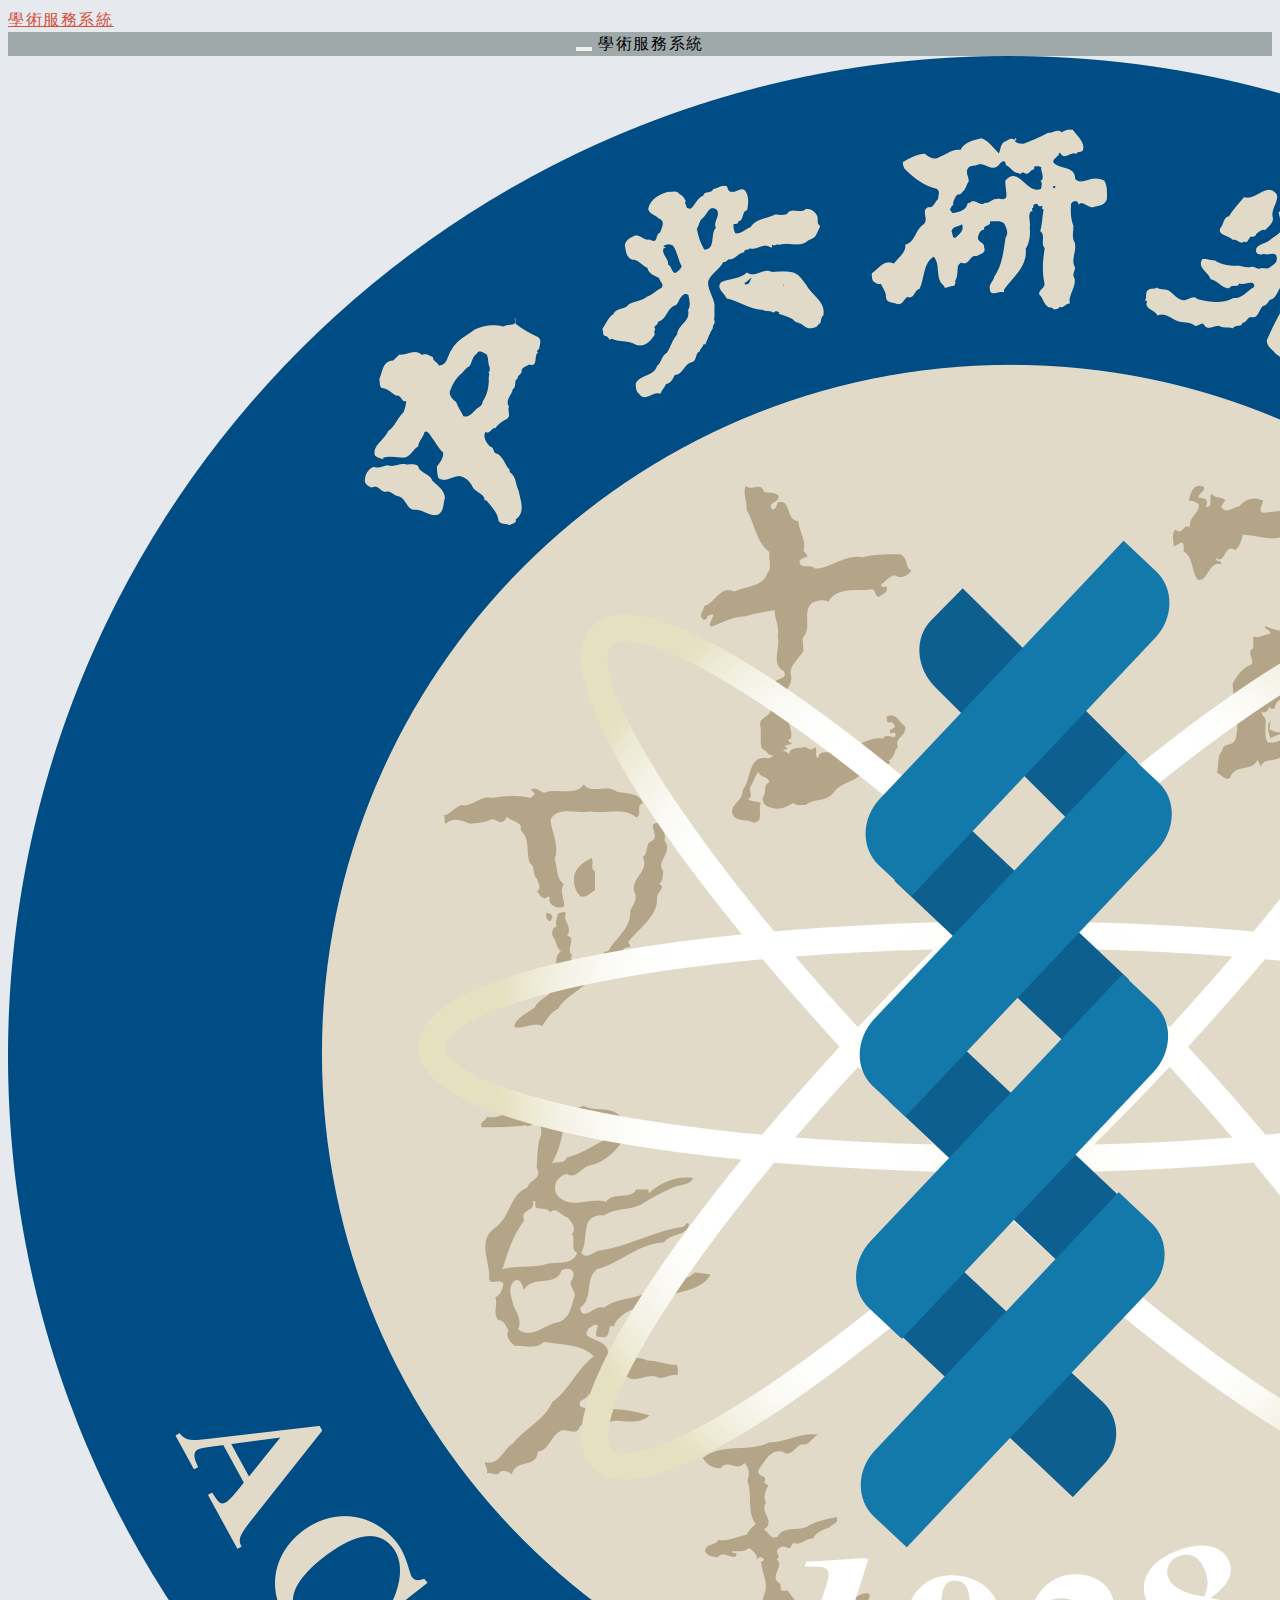
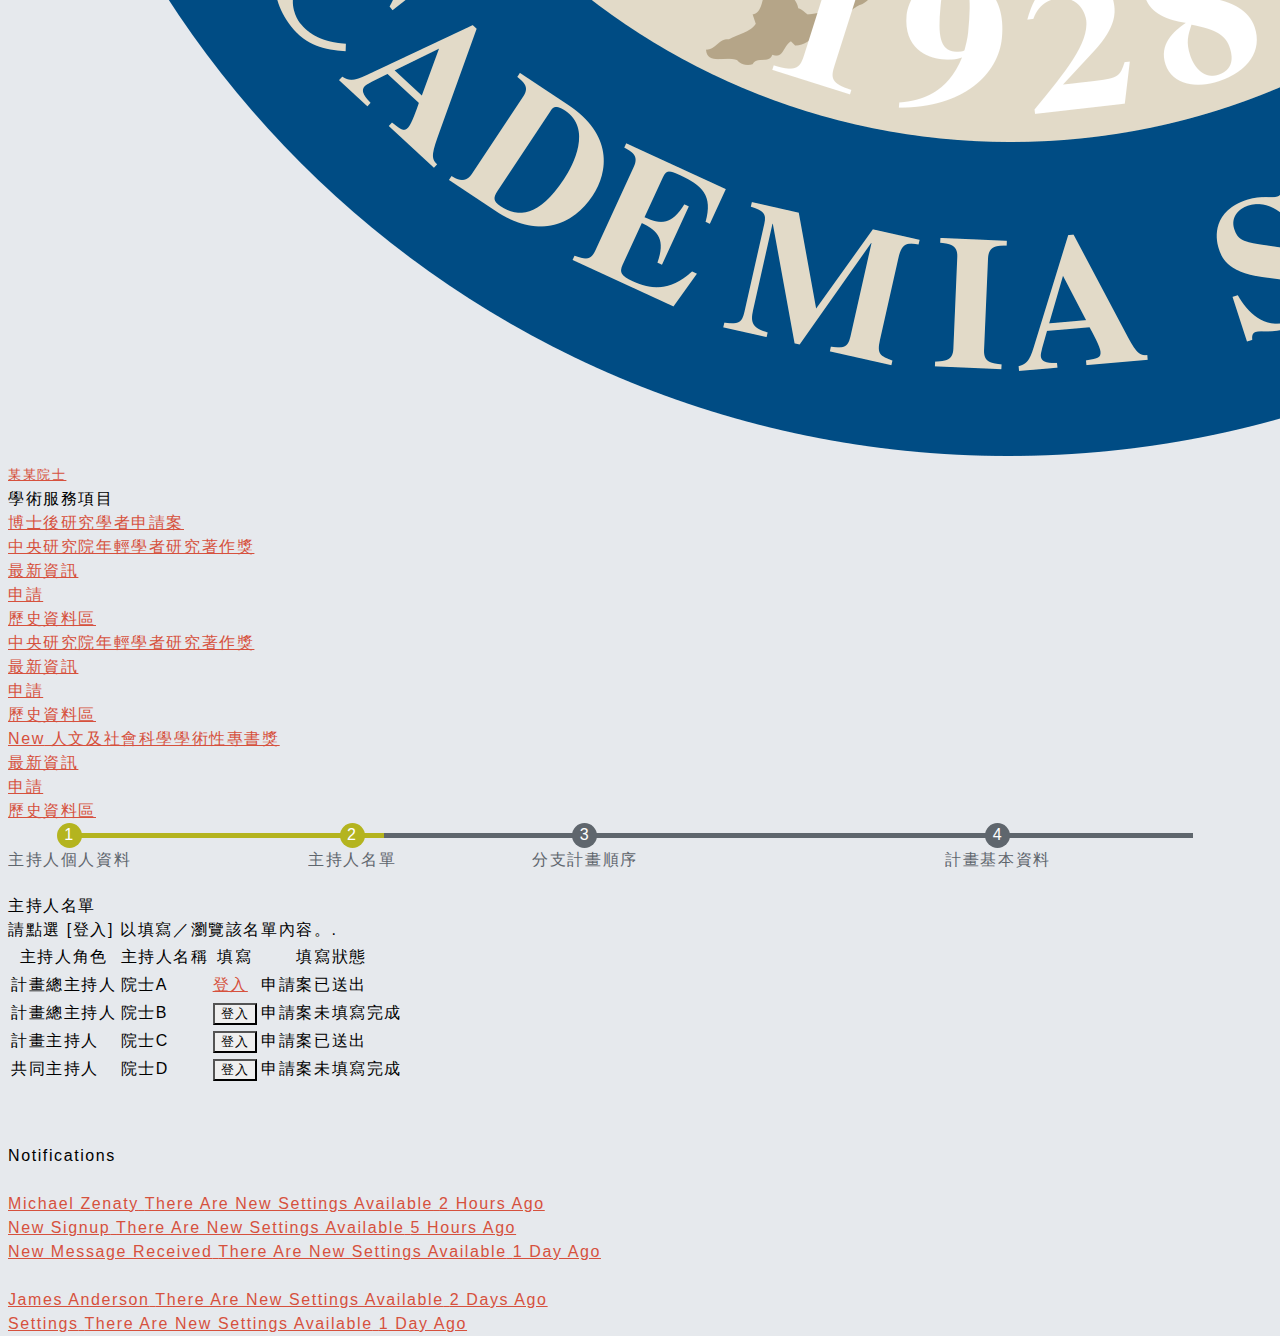
==== program_list.html @ f57f8a62 "增加program bar頁面-TEST1" ====
<!DOCTYPE html>
<html>
    <head>
        <meta charset="utf-8">
        <meta name="viewport" content="width=device-width, initial-scale=1.0">
        <meta name="description" content="A fully featured admin theme which can be used to build CRM, CMS, etc.">
        <meta name="author" content="Coderthemes">

        <link rel="shortcut icon" href="images/Sinica.svg.png">

        <title>學術服務系統</title>

        <!--Morris Chart CSS -->
		<link rel="stylesheet" href="assets/plugins/morris/morris.css">

        <!-- App css -->
        
        <link type="text/css" href="style.css" rel="stylesheet">
        <link href="assets/css/bootstrap.min.css" rel="stylesheet" type="text/css" />
        <link href="assets/css/icons.css" rel="stylesheet" type="text/css" />
        <link href="assets/css/style.css" rel="stylesheet" type="text/css" />

        <script src="assets/js/modernizr.min.js"></script>

    </head>


    <body class="fixed-left">

        <!-- Begin page -->
        <div id="wrapper">

            <!-- Top Bar Start -->
            <div class="topbar">

                <!-- LOGO -->
                <div class="topbar-left">
                    <a href="index.html" class="logo"><span>學術服務<span>系統</span></span><i class="mdi mdi-layers"></i></a>
                </div>

                <!-- Button mobile view to collapse sidebar menu -->
                <div class="navbar navbar-default" role="navigation">
                    <div class="container-fluid">

                        <!-- Page title -->
                        <ul class="nav navbar-nav list-inline navbar-left">
                            <li class="list-inline-item">
                                <button class="button-menu-mobile open-left">
                                    <i class="mdi mdi-menu"></i>
                                </button>
                            </li>
                            <li class="list-inline-item">
                                <h4 class="page-title">學術服務系統</h4>
                            </li>
                        </ul>

                        <nav class="navbar-custom">

                            <ul class="list-unstyled topbar-right-menu float-right mb-0">

                                <li>
                                    <!-- Notification -->
                                    <div class="notification-box">
                                        <ul class="list-inline mb-0">
                                            <li>
                                                <a href="javascript:void(0);" class="right-bar-toggle">
                                                    <i class="ti-user"></i>
                                                </a>
                                                <div class="noti-dot offline">
                                                    <span class="dot"></span>
                                                    <span class="pulse"></span>
                                                </div>
                                            </li>
                                        </ul>
                                    </div>
                                    <!-- End Notification bar -->
                                </li>

                                <!-- <li class="hide-phone">
                                    <form class="app-search">
                                        <input type="date" placeholder="Search..."
                                               class="form-control">
                                        <button type="submit"  class="btn btn-success btn-rounded form-control">登入<i class="fa fa-search"></i></button>
                                    </form>
                                </li> -->

                            </ul>
                        </nav>
                    </div><!-- end container -->
                </div><!-- end navbar -->
            </div>
            <!-- Top Bar End -->


            <!-- ========== Left Sidebar Start ========== -->
            <div class="left side-menu">
                <div class="sidebar-inner slimscrollleft">

                    <!-- User -->
                    <div class="user-box">
                        <div class="user-img">
                            <img src="images/Sinica.svg.png" alt="user-img" title="Mat Helme" class="rounded-circle img-thumbnail img-responsive">
                            <div class="user-status offline"><i class="mdi mdi-adjust"></i></div>
                        </div>
                        <h5><a href="#">某某院士</a> </h5>
                        <ul class="list-inline">
                            <li class="list-inline-item">
                                <a href="#" >
                                    <i class="mdi mdi-settings"></i>
                                </a>
                            </li>

                            <li class="list-inline-item">
                                <a href="#" class="text-custom">
                                    <i class="mdi mdi-power"></i>
                                </a>
                            </li>
                        </ul>
                    </div>
                    <!-- End User -->

                    <!--- Sidemenu -->
                    <div id="sidebar-menu">
                        <ul>
                        	<li class="text-muted menu-title">學術服務項目</li>

                            <li>
                                <a href="index.html" class="waves-effect">
                                    <i class="mdi mdi-view-dashboard"></i>
                                    <span> 博士後研究學者申請案 </span>
                                </a>
                            </li>

                            <li class="has_sub">
                                <a href="javascript:void(0);" class="waves-effect">
                                    <i class="mdi mdi-format-font"></i>
                                    <span> 中央研究院年輕學者研究著作獎 </span>
                                    <span class="menu-arrow"></span>
                                </a>
                                <ul class="list-unstyled">
                                    <li><a href="index.html">最新資訊</a></li>
                                    <li> <a href="#">申請</a></li>
                                    <li> <a href="#">歷史資料區</a></li>
                                </ul>
                            </li>

                            <li class="has_sub">
                                <a href="javascript:void(0);" class="waves-effect">
                                    <i class="mdi mdi-invert-colors"></i>
                                    <span> 中央研究院年輕學者研究著作獎 </span>
                                    <span class="menu-arrow"></span>
                                </a>
                                <ul class="list-unstyled">
                                    <li><a href="index.html">最新資訊</a></li>
                                    <li> <a href="#">申請</a></li>
                                    <li> <a href="#">歷史資料區</a></li>     
                                </ul>
                            </li>

                            <li class="has_sub">
                                <a href="javascript:void(0);" class="waves-effect"><i class="mdi mdi-texture"></i><span class="badge badge-warning pull-right">New</span><span> 人文及社會科學學術性專書獎 </span><span class="menu-arrow"></span> </a>
                                <ul class="list-unstyled">
                                    <li><a href="index.html">最新資訊</a></li>
                                    <li> <a href="#">申請</a></li>
                                    <li> <a href="#">歷史資料區</a></li>
                                </ul>
                            </li>

                        </ul>
                        <div class="clearfix"></div>
                    </div>
                    <!-- Sidebar -->
                    <div class="clearfix"></div>

                </div>

            </div>
            <!-- Left Sidebar End -->



  <!-- ============================================================== -->
            <!-- Start right Content here -->
            <!-- ============================================================== -->
            <div class="content-page">
                <!-- Start content -->
                <div class="content">
                    <div class="container-fluid">

                        <!-- Row start -->
                        <div class="row">
                            <div class="col-sm-12">
                                <div class="card-box">
                                    <div class="row">
                                        <div class="col-xl-12 mt-md-3">
                                            <div class="phase reserve">
                                            <ul class="step02" role="progressbar">
                                                <li><span>主持人個人資料</span></li>
                                                <li><span>主持人名單</span></li>
                                                <li><span>分支計畫順序</span></li>
                                                <li><span>計畫基本資料</span></li>
                                            </ul>
                                            </div>
                                        </div>
                                    </div>
                                </div>
                            </div>
                        </div>
                        <!-- end row -->
                         <!-- Row start -->
                        <div class="">
                            <div class="col-md-12">
                                <div class="card-box">

                                    <div class="card-box table-responsive">
                                                                <h4 class="m-t-0 header-title">主持人名單</h4>
                                                                <p class="text-muted font-14 m-b-30">
                                                                    請點選 [登入] 以填寫／瀏覽該名單內容。.
                                                                </p>

                                                                <table class="table table-bordered" id="datatable">
                                                                    <thead>
                                                                    <tr>
                                                                        <th>主持人角色</th>
                                                                        <th>主持人名稱</th>
                                                                        <th>填寫</th>
                                                                        <th>填寫狀態</th>
                                                                    </tr>
                                                                    </thead>


                                                                    <tbody>
                                                                    <tr>
                                                                        <td>計畫總主持人</td>
                                                                        <td>院士A</td>
                                                                        <td><a class="btn btn-primary waves-effect waves-light" type="submit" href="program_list.html">登入</a></td>
                                                                        <td>申請案已送出</td>
                                                                    </tr>
                                                                    <tr>
                                                                        <td>計畫總主持人</td>
                                                                        <td>院士B</td>
                                                                        <td><button class="btn btn-primary waves-effect waves-light" type="submit">登入</button></td>
                                                                        <td>申請案未填寫完成</td>
                                                                    </tr>
                                                                    <tr>
                                                                        <td>計畫主持人</td>
                                                                        <td>院士C</td>
                                                                        <td><button class="btn btn-primary waves-effect waves-light" type="submit">登入</button></td>
                                                                        <td>申請案已送出</td>
                                                                    </tr>
                                                                    <tr>
                                                                        <td>共同主持人</td>
                                                                        <td>院士D</td>
                                                                        <td><button class="btn btn-primary waves-effect waves-light" type="submit">登入</button></td>
                                                                        <td>申請案未填寫完成</td>
                                                                    </tr>
                                                                    </tbody>
                                                                </table>
                                                            </div>
                                    
                                </div>
                            </div>

                        </div>
                        <!-- End of Row -->
                        

                    </div> <!-- container -->

                </div> <!-- content -->

               

            </div>


            <!-- ============================================================== -->
            <!-- End Right content here -->
            <!-- ============================================================== -->

            <!-- Right Sidebar -->
            <div class="side-bar right-bar">
                <a href="javascript:void(0);" class="right-bar-toggle">
                    <i class="mdi mdi-close-circle-outline"></i>
                </a>
                <h4 class="">Notifications</h4>
                <div class="notification-list nicescroll">
                    <ul class="list-group list-no-border user-list">
                        <li class="list-group-item">
                            <a href="#" class="user-list-item">
                                <div class="avatar">
                                    <img src="assets/images/users/avatar-2.jpg" alt="">
                                </div>
                                <div class="user-desc">
                                    <span class="name">Michael Zenaty</span>
                                    <span class="desc">There are new settings available</span>
                                    <span class="time">2 hours ago</span>
                                </div>
                            </a>
                        </li>
                        <li class="list-group-item">
                            <a href="#" class="user-list-item">
                                <div class="icon bg-info">
                                    <i class="mdi mdi-account"></i>
                                </div>
                                <div class="user-desc">
                                    <span class="name">New Signup</span>
                                    <span class="desc">There are new settings available</span>
                                    <span class="time">5 hours ago</span>
                                </div>
                            </a>
                        </li>
                        <li class="list-group-item">
                            <a href="#" class="user-list-item">
                                <div class="icon bg-pink">
                                    <i class="mdi mdi-comment"></i>
                                </div>
                                <div class="user-desc">
                                    <span class="name">New Message received</span>
                                    <span class="desc">There are new settings available</span>
                                    <span class="time">1 day ago</span>
                                </div>
                            </a>
                        </li>
                        <li class="list-group-item active">
                            <a href="#" class="user-list-item">
                                <div class="avatar">
                                    <img src="assets/images/users/avatar-3.jpg" alt="">
                                </div>
                                <div class="user-desc">
                                    <span class="name">James Anderson</span>
                                    <span class="desc">There are new settings available</span>
                                    <span class="time">2 days ago</span>
                                </div>
                            </a>
                        </li>
                        <li class="list-group-item active">
                            <a href="#" class="user-list-item">
                                <div class="icon bg-warning">
                                    <i class="mdi mdi-settings"></i>
                                </div>
                                <div class="user-desc">
                                    <span class="name">Settings</span>
                                    <span class="desc">There are new settings available</span>
                                    <span class="time">1 day ago</span>
                                </div>
                            </a>
                        </li>

                    </ul>
                </div>
            </div>
            <!-- /Right-bar -->

        </div>
        <!-- END wrapper -->


        <!-- jQuery  -->
        <script src="assets/js/jquery.min.js"></script>
        <script src="assets/js/popper.min.js"></script>
        <script src="assets/js/bootstrap.min.js"></script>
        <script src="assets/js/detect.js"></script>
        <script src="assets/js/fastclick.js"></script>
        <script src="assets/js/jquery.blockUI.js"></script>
        <script src="assets/js/waves.js"></script>
        <script src="assets/js/jquery.nicescroll.js"></script>
        <script src="assets/js/jquery.slimscroll.js"></script>
        <script src="assets/js/jquery.scrollTo.min.js"></script>

        <!-- KNOB JS -->
        <!--[if IE]>
        <script type="text/javascript" src="assets/plugins/jquery-knob/excanvas.js"></script>
        <![endif]-->
        <script src="assets/plugins/jquery-knob/jquery.knob.js"></script>

        <!--Morris Chart-->
		<script src="assets/plugins/morris/morris.min.js"></script>
		<script src="assets/plugins/raphael/raphael-min.js"></script>

        <!-- Dashboard init -->
        <script src="assets/pages/jquery.dashboard.js"></script>

        <!-- App js -->
        <script src="assets/js/jquery.core.js"></script>
        <script src="assets/js/jquery.app.js"></script>
         <!-- Required datatable js -->
        <script src="assets/plugins/datatables/jquery.dataTables.min.js"></script>
        <script src="assets/plugins/datatables/dataTables.bootstrap4.min.js"></script>
        <script type="text/javascript">
            $(document).ready(function () {

                // Default Datatable
                $('#datatable').DataTable();
                
                $('#datatable2').DataTable();

                //Buttons examples
                var table = $('#datatable-buttons').DataTable({
                    lengthChange: false,
                    buttons: ['copy', 'excel', 'pdf']
                });

                // Key Tables

                $('#key-table').DataTable({
                    keys: true
                });

                // Responsive Datatable
                $('#responsive-datatable').DataTable();

                // Multi Selection Datatable
                $('#selection-datatable').DataTable({
                    select: {
                        style: 'multi'
                    }
                });

                table.buttons().container()
                    .appendTo('#datatable-buttons_wrapper .col-md-6:eq(0)');
            });

        </script>
    </body>
</html>
---- style.css ----
@charset "UTF-8";
/* base setting */
html {
    font-size: 100%;
    line-height: 1.5em;
}

::-moz-selection {
    background-color: #A2ABAD;
    color: #FFF;
}

::selection {
    background-color: #A2ABAD;
    color: #FFF;
}

input:-moz-placeholder {
    color: #9FA8A9;
}

input::-moz-placeholder {
    color: #9FA8A9;
}

input:-ms-input-placeholder {
    color: #9FA8A9;
}

body, input, textarea, button, select {
    font-family: "Helvetica Neue", "Lucida Grande", "Segoe UI", "Heiti TC", "Microsoft JhengHei", sans-serif;
    letter-spacing: 0.1em;
}

input, textarea {
    border: none;
}

    input:focus, textarea:focus, select:focus, button:focus, a:focus {
        outline: 0;
    }

input, textarea, select, button {
    padding: 0 6px;
}

    input[type="file"] {
        height: auto !important;
    }

select {
    border: none;
}

ul, ol {
    margin: 0;
    padding: 0;
}

li {
    list-style: none;
}

dl, dd {
    margin: 0;
}

small {
    font-size: inherit;
}

address, em, h1, h2, h3, h4, h5, cite, strong, th, b {
    font-style: normal;
    font-weight: normal;
}

h1, h2, h3, h4, h5, h6, p {
    margin: 0;
}

html, body {
    height: 100%;
}

#wrapper {
    min-height: 100%;
    position: relative;
}

footer .logo h3, footer .contact a {
    overflow: hidden;
    text-indent: 100%;
    white-space: nowrap;
}

.memberData .mobilePhone input:first-child, .memberData .fax input:first-child, .memberData .telephone input:nth-child(2), .memberData .fax input:nth-child(2), .memberData .telephone input:last-child, .registerData .mobilePhone input:first-child, .registerData .telephone input:first-child, .registerData .fax input:first-child, .registerData .telephone input:nth-child(2), .registerData .fax input:nth-child(2), .registerData .telephone input:last-child {
    text-align: center;
    width: 85px;
}

/*  layout */
body {
    background-color: #E6E9ED;
    text-transform: capitalize;
}

a, button {
    -webkit-transition: all 0.5s ease;
    transition: all 0.5s ease;
}

a {
    color: #D6513D;
    text-decoration: none;
}

    a:visited {
        color: #97932C;
    }

    a:hover, a:focus {
        color: #5F666D;
    }

p, li, dt, dd {
    font-size: 16px;
    font-size: 1rem;
    line-height: 24px;
    line-height: 1.5rem;
}

address {
    margin-bottom: 0;
}


dl {
    margin-bottom: 24px;
}

dt {
    float: left;
    font-weight: normal;
}

input[type="file"] {
    color: #9FA8A9;
}

header .container {
    margin: 2em auto;
    text-align: center;
}

header .logo {
    display: inline-block;
}

    header .logo img {
        height: auto;
        width: 100%;
    }

.dropdown-menu {
    margin-top: 5px;
    min-width: auto;
    padding: 5px 10px;
    width: 100%;
}

    .dropdown-menu > li a {
        background: none;
        color: #5F666D;
        padding: 5px 0;
        position: relative;
        text-align: center;
        text-decoration: none;
    }

        .dropdown-menu > li a:hover, .dropdown-menu > li a:focus {
            background: none;
            color: #D6513D;
        }


p em {
    font-size: 20px;
    font-size: 1.25rem;
    line-height: 24px;
    line-height: 1.5rem;
}

nav em {
    font-weight: 700;
    vertical-align: middle;
}

.navbar {
    border: 0;
    margin-bottom: 0;
}

.navbar-default .navbar-toggle {
    border: none;
    margin: 8px;
}

    .navbar-default .navbar-toggle:hover, .navbar-default .navbar-toggle:focus {
        background: none;
    }

    .navbar-default .navbar-toggle .icon-bar {
        background-color: #3F464E;
    }

    .navbar-default .navbar-toggle.collapsed .icon-bar {
        background-color: #FFF;
    }

    .navbar-default .navbar-toggle.collapsed:focus .icon-bar {
        background-color: #3F464E;
    }

.navbar-nav > li > a {
    padding: 0;
}

#mobileNav {
    margin-top: 20px;
}

    #mobileNav .navbar-header em {
        color: #FFF;
        font-size: 20px;
        font-size: 1.25rem;
        line-height: 24px;
        line-height: 1.5rem;
        line-height: 51px;
        margin-left: -22px;
    }

    #mobileNav .navbar-nav {
        text-align: left;
        margin: 0 -15px;
    }

        #mobileNav .navbar-nav li {
            padding: 0 15px;
        }

        #mobileNav .navbar-nav:first-child, #mobileNav .navbar-nav:nth-child(2) {
            font-size: 20px;
            font-size: 1.25rem;
            line-height: 24px;
            line-height: 1.5rem;
        }

        #mobileNav .navbar-nav:nth-child(2) {
            border-top: 1px solid #E7E7E7;
        }

        #mobileNav .navbar-nav:last-child {
            background-color: #3F464E;
            text-align: center;
            padding: 0 15px;
        }

            #mobileNav .navbar-nav:last-child li {
                display: inline-block;
                padding: 0;
            }

                #mobileNav .navbar-nav:last-child li:first-child {
                    float: left;
                }

                #mobileNav .navbar-nav:last-child li:last-child {
                    float: right;
                }

            #mobileNav .navbar-nav:last-child a {
                font-size: 16px;
                font-size: 1rem;
                line-height: 24px;
                line-height: 1.5rem;
                font-weight: normal;
                line-height: 60px;
            }

.caret {
    border-top: 6px solid;
    margin-left: 10px;
    margin-top: -3px;
}

.input-lg, .btn, [role="menu"] {
    border-radius: 0;
}

.input-lg {
    font-size: 16px;
    font-size: 1rem;
    line-height: 24px;
    line-height: 1.5rem;
}

.sequence .dropdown-menu > li a, .sequence .btn {
    text-align: left;
}

.sequence .btn {
    background-color: #FFF;
    border: 1px solid #E7F0F2;
    line-height: 24px;
    height: 24px;
    padding: 0 7px;
    position: relative;
}

.sequence .caret {
    color: #D6513D;
    position: absolute;
    right: 10px;
    top: 50%;
}

.sequence [role="menu"] {
    margin: 5px 0;
}

.btn:active, .btn.active {
    box-shadow: none;
}

.btn-lg, .btn-group-lg > .btn {
    border-radius: 7px;
}

.form-control {
    border: 1px solid #E7F0F2;
    box-shadow: none;
    padding: 6px;
    height: 30px;
}

    .form-control:focus {
        border: 1px solid #E7F0F2;
        box-shadow: 0 0 2px #5F666D;
    }

.input-lg {
    padding: 10px 8px; /* 20160302 Miga padding: 10px 16px;*/
    height: 49px;
}

.form-control {
    color: #5F666D;
}

    .form-control[disabled] {
        background-color: #FBF9F7;
    }

.help-block {
    color: #D6513D;
    display: inline;
    font-size: 14px;
    font-size: 0.875rem;
    line-height: 24px;
    line-height: 1.5rem;
}

.input-group-addon {
    border: none;
    border-radius: 0;
    padding: 0;
    width: 46px;
}

    .input-group-addon + input {
        margin-bottom: 0 !important;
    }

.calendar {
    background: url("../images/date.png") no-repeat;
}

.navbar.navbar-default {
    background-color: #A0A9AA;
    text-align: center;
    vertical-align: middle;
}

    .navbar.navbar-default .navbar-nav > li > a {
        color: #FFF;
        display: block;
        font-size: 20px;
        font-size: 1.25rem;
        line-height: 24px;
        line-height: 1.5rem;
        font-weight: 700;
        height: 60px;
        line-height: 60px;
    }

        .navbar.navbar-default .navbar-nav > li > a:hover, .navbar.navbar-default .navbar-nav > li > a:focus, .navbar.navbar-default .navbar-nav > li > a.current {
            color: #3F464E;
            top: 50%;
        }

 a {
    text-decoration: underline;
}



 article ul li + li,  article p + p,  article p + ol {
    margin-top: 24px;
}

 article ol li {
    list-style-type: decimal;
    margin-left: 30px;
}

 article p + h3,  article ol + h3 {
    margin-top: 24px;
}

 .list li + li {
    margin-top: 0;
}

 .list + p {
    margin-top: 24px;
}


 h2 {
    font-size: 20px;
    font-size: 1.3rem;
    line-height: 24px;
    line-height: 1.5rem;
    margin-bottom: 1em;
}

 h3 {
    font-size: 16px;
    font-size: 1rem;
    line-height: 24px;
    line-height: 1.5rem;
}

     h3 + ol {
        margin-top: 0;
    }

 strong {
    color: #D6513D;
}

 .btnPanel {
    margin-top: 1em;
    text-align: center;
}

     .btnPanel [role="button"] {
        display: block;
        text-decoration: none;
        width: 100%;
    }

         .btnPanel [role="button"] + [role="button"] {
            margin-top: 5px;
        }

 .btn-default {
    background-color: #5F666D;
    color: #FFF;
    font-size: 20px;
    font-size: 1.25rem;
    line-height: 24px;
    line-height: 1.5rem;
    height: 40px;
    line-height: 40px;
    padding: 0 0.5em;
}

     .btn-default:hover,  .btn-default:focus {
        background-color: #D6513D;
    }

 .phase {
    color: #5F666D;
    font-size: 14px;
    font-size: 0.875rem;
    line-height: 24px;
    line-height: 1.5rem;
    margin-bottom: 48px;
    text-align: center;
}

     .phase ul {
        width: 82.5%;
        padding: 0;
    }

         .phase ul:before,  .phase ul:after {
            content: " ";
            left: 10px;
            height: 5px !important;
            margin: 10px 0;
            position: absolute;
            top: 0;
        }

         .phase ul:before {
            background-color: #5F666D;
            width: 100%;
        }

         .phase ul:after {
            background-color: #B4B41F;
            height: 0;
        }

     .phase li {
        counter-increment: number;
        display: block;
        position: absolute;
        z-index: 10;
    }

         .phase li:before {
            background-color: #5F666D;
            border-radius: 50%;
            color: #FFF;
            content: counter(number);
            display: block;
            height: 25px;
            text-align: center;
            width: 25px;
        }

         .phase li span {
            display: block;
            height: 0;
            overflow: hidden;
            width: 0;
        }

         .phase li:first-child {
            left: 0;
        }

             .phase li:first-child:before {
                background-color: #B4B41F;
            }

         .phase li:last-child {
            left: 100%;
        }

 article .content ul li {
    padding-left: 2.2em;
    text-indent: -2.2em;
}

footer {
    background-color: #B4B41F;
    color: #FFF;
    font-size: 14px;
    font-size: 0.875rem;
    line-height: 24px;
    line-height: 1.5rem;
    letter-spacing: 0.1em;
    margin-top: 48px;
    padding: 24px 0;
    text-align: center;
}

    footer a {
        color: #FFF;
    }

    footer li {
        font-size: 0.875rem;
    }

    footer a:visited {
        color: #FFF;
    }

    footer a:hover, footer a:focus {
        color: #424953;
    }

    footer .container {
        padding: 0;
    }

        footer .container > * {
            margin-top: 0.2em;
        }

            footer .container > *:first-child {
                margin-top: 0;
            }

    footer .declaration {
        margin-top: 2rem;
    }

    footer .social ul {
        display: inline-block;
    }

        footer .social ul + p {
            margin-top: 0.1em;
        }

    footer .social li {
        display: inline-block;
    }

        footer .social li + li {
            margin-left: 1em;
        }

    footer .logo h3 {
        background: url("../Images/footer_logo.png") no-repeat;
        display: inline-block;
        margin-right: -3px;
        vertical-align: middle;
        height: 32px;
        width: 150px;
    }

    footer .logo ul {
        display: inline-block;
    }

    footer .logo li {
        display: inline-block;
        margin-left: 5px;
    }

    footer .certification {
        font-weight: 700;
    }

        footer .certification address {
            font-weight: inherit;
            line-height: inherit;
        }

    footer .declaration {
        border-top: 1px solid #969225;
        padding-top: 2rem;
    }

        footer .declaration a {
            display: block;
        }

    footer .contact li {
        display: inline-block;
        margin-right: -3px;
    }

        footer .contact li + li {
            margin-left: 12px;
        }

        footer .contact li:first-child a {
            background: url("../Images/footer_icon1.png") no-repeat;
        }

        footer .contact li:last-child a {
            background: url("../Images/footer_icon2.png") no-repeat;
        }

    footer .contact a {
        display: block;
        height: 58px;
        width: 58px;
    }

        footer .contact a:hover, footer .contact a:focus {
            opacity: 0.65;
        }

.datetimepicker {
    color: #5F666D;
    border-radius: 0;
    margin-top: 7px;
}

    .datetimepicker.dropdown-menu {
        border: 1px solid #A0A9AA;
        width: 290px;
		margin-left: -70px;
    }

    
	
		.datetimepicker td, .datetimepicker th {
		  //width: 40px;
		}
		.datetimepicker td, .datetimepicker th {
		  text-align: center;
		  /*width: 20px;*/
		  height: 20px;
		  -webkit-border-radius: 4px;
		  -moz-border-radius: 4px;
		  border-radius: 4px;
		  border: none;
		}

[class*=" datetimepicker-dropdown"]:before {
    border-bottom: 7px solid #9FA8A9;
}

#scrollUp {
    background-color: #424953;
    border-radius: 50%;
    bottom: 30px;
    display: table;
    height: 63px;
    right: 30px;
    text-align: center;
    width: 63px;
}

    #scrollUp a {
        color: #FFF;
        display: table-cell;
        text-decoration: none;
        vertical-align: middle;
    }

    #scrollUp i {
        display: block;
        margin: 0 auto;
    }

@media (min-width: 480px) {
    .navbar-default .navbar-toggle {
        margin: 8px 15px;
    }
}

@media (min-width: 768px) {
    header {
        margin-bottom: 36px;
    }

        header .container {
            margin: 12px auto;
        }

        header .logo {
            width: 36%;
        }

            header .logo img {
                width: 100%;
            }

        header #function {
            display: inline-block;
            margin-left: 30px;
        }

            header #function em {
                color: #60666E;
                line-height: 42px;
                margin-right: -5px;
            }

            header #function .navbar-nav {
                display: inline-block;
                margin: 0;
            }

                header #function .navbar-nav li + li {
                    margin-top: 0;
                }

                header #function .navbar-nav > li {
                    margin-right: -6px;
                    margin-left: 10px;
                }

                header #function .navbar-nav .btn-group, header #function .navbar-nav .btn-group-vertical {
                    display: block;
                }

                    header #function .navbar-nav .btn-group > a, header #function .navbar-nav .btn-group li, header #function .navbar-nav .btn-group-vertical > a, header #function .navbar-nav .btn-group-vertical li {
                        border-radius: 7px;
                    }

                    header #function .navbar-nav .btn-group > a, header #function .navbar-nav .btn-group-vertical > a {
                        background-color: #5F666D;
                        color: #FFF;
                        display: block;
                        font-size: 15px;
                        font-size: 0.9375rem;
                        line-height: 24px;
                        line-height: 1.5rem;
                        height: 42px;
                        line-height: 42px;
                        padding: 0 15px 0 20px;
                        text-align: center;
                        text-decoration: none;
                    }

                        header #function .navbar-nav .btn-group > a:hover, header #function .navbar-nav .btn-group > a:focus, header #function .navbar-nav .btn-group-vertical > a:hover, header #function .navbar-nav .btn-group-vertical > a:focus {
                            background-color: #D6513D;
                        }

                header #function .navbar-nav .btn-group {
                    display: inline-block;
                }

            header #function .btn-group li + li, header #function .btn-group-vertical li + li {
                margin-top: 0;
            }

        header .navbar .navbar-nav {
            float: none;
        }

            header .navbar .navbar-nav li {
                display: inline-block;
            }

            header .navbar .navbar-nav > li {
                float: none;
            }

                header .navbar .navbar-nav > li + li {
                    margin-left: 3em;
                }

    .navbar {
        border-radius: 0;
        margin-bottom: 0;
    }

    .navbar-nav {
        float: none;
    }

        .navbar-nav > li {
            display: inline-block;
            float: none;
        }

         .phase {
            margin-bottom: 15px;
            position: relative;
        }

             .phase ul {
                width: auto;
            }

                 .phase ul:before,  .phase ul:after {
                    display: block;
                    left: 0;
                    margin-bottom: 0;
                    margin-top: 0;
                    position: absolute;
                    top: 10px;
                }

                 .phase ul:after {
                    height: 0;
                }

             .phase li {
                display: inline-block;
                left: 0 !important;
                margin-bottom: 0;
                position: relative;
            }

                 .phase li:before {
                    margin: 0 auto;
                    float: none;
                }

                 .phase li:first-child {
                    float: left;
                }

                     .phase li:first-child:before {
                        background-color: #B4B41F;
                    }

                 .phase li:last-child {
                    float: right;
                }

                 .phase li + li {
                    margin-top: 0;
                }

                 .phase li span {
                    display: block;
                    height: auto;
                    overflow: auto;
                    width: auto;
                }

    footer .container {
        padding: 0 15px;
    }

    footer .logo ul {
        margin-top: 10px;
        margin-left: 5px;
    }

    footer .logo li:first-child {
        margin-left: 0;
    }

    footer .declaration {
        border-top: none;
        padding-top: 0;
        margin-top: 0;
    }

        footer .declaration a {
            display: inline-block;
        }

        footer .declaration:before {
            content: "【";
        }

        footer .declaration:after {
            content: "】";
        }

        footer .declaration li {
            display: inline-block;
            margin-right: -3px;
        }

            footer .declaration li + li:before {
                content: "｜";
                padding: 0 0.75em;
            }
}

@media (min-width: 992px) {
    header #function em {
        font-size: 16px;
        font-size: 1rem;
        line-height: 24px;
        line-height: 1.5rem;
    }

  
     .phase ul {
        width: 82.5%;
    }
}

@media (min-width: 1200px) {
    header .container {
        margin: 12px auto;
    }

    header .logo {
        float: left;
        margin: 0;
    }

        header .logo img {
            width: 480px;
        }

    header #function {
        display: block;
        float: right;
        margin-top: 0;
    }

        header #function em {
            font-size: 20px;
            font-size: 1.25rem;
            line-height: 24px;
            line-height: 1.5rem;
            margin-right: 0.5em;
        }

    header .navbar .navbar-nav > li + li {
        margin-left: 5em;
    }

     .btnPanel [role="button"] {
        display: inline-block;
        width: 200px;
    }
         .btnPanel [role="button2"] {
        display: inline-block;
        width: 200px;
    }

         .btnPanel [role="button"] + [role="button"] {
            margin-left: 0.75em;
            margin-top: 0;
        }

     .content {
        padding-bottom: 60px;
    }

     .phase ul:before {
        width: 89% !important;
    }
   

    #panel {
        padding-bottom: 216px;
    }

    footer {
        bottom: 0;
        left: 0;
        position: absolute;
        text-align: left;
        width: 100%;
    }

        footer .container > *, footer .container .declaration {
            margin-top: 0;
        }
}
/* check */



/* inquiry */
.inquiry dt, .inquiry dd {
    display: inline-block;
}

.inquiry dt {
    float: none;
    vertical-align: middle;
}

.inquiry .btn {
    width: 120px;
}


/* login, get Password */
.login .btnPanel [role="button"], .notMember .btnPanel [role="button"] {
    width: 100%;
}

.login, .getPassword {
    border-bottom: 1px solid #E7F0F2;
    padding-bottom: 20px;
}

    .login fieldset, .getPassword fieldset {
        margin-bottom: 15px;
        text-align: right;
    }

    .login .form-group, .getPassword .form-group {
        margin-bottom: 0;
    }

        .login .form-group + .form-group .form-control, .getPassword .form-group + .form-group .form-control {
            border-top: none;
        }

    .login #ContentPlaceHolder1_CAPTCHA, .getPassword #ContentPlaceHolder1_CAPTCHA {
        float: left;
        margin-bottom: 15px;
        margin-right: 20px;
        width: 140px;
    }

        .login #ContentPlaceHolder1_CAPTCHA + div, .getPassword #ContentPlaceHolder1_CAPTCHA + div {
            color: #A0A9AA;
        }

            .login #ContentPlaceHolder1_CAPTCHA + div img, .getPassword #ContentPlaceHolder1_CAPTCHA + div img {
                display: block;
            }

            .login #ContentPlaceHolder1_CAPTCHA + div a, .getPassword #ContentPlaceHolder1_CAPTCHA + div a {
                font-size: 14px;
                font-size: 0.875rem;
                line-height: 24px;
                line-height: 1.5rem;
                text-decoration: none;
            }

.notMember {
    padding-top: 20px;
}

@media (min-width: 992px) {
    .login, .notMember, .getPassword {
        padding: 35px 65px;
    }

    .login, .getPassword {
        border-bottom: none;
        border-right: 1px solid #E7F0F2;
    }

    .notMember .btnPanel {
        margin-top: 128px;
    }

    /* get Password */
    .getPassword .btnPanel {
        margin-top: 60.5px;
    }

        .getPassword .btnPanel [role="button"] {
            display: inline-block;
            width: 112px;
        }

            .getPassword .btnPanel [role="button"] + [role="button"] {
                margin-left: 15px;
                margin-top: 0;
            }
}

@media (min-width: 1200px) {
    .login #ContentPlaceHolder1_CAPTCHA + div, .getPassword #ContentPlaceHolder1_CAPTCHA + div, .getPassword #ContentPlaceHolder1_CAPTCHA + div {
        margin-top: 0;
    }

    .notMember .btnPanel {
        margin-top: 60px;
    }

    .getPassword .btnPanel [role="button"] {
        width: 300px;
    }
}
/* member data */
.memberData {
    text-transform: none;
}

    .memberData fieldset + fieldset {
        border-top: 1px solid #A0A9AA;
        margin-top: 15px;
        padding-top: 30px;
    }

    .memberData em {
        color: #D6513D;
    }

    .memberData fieldset .form-group {
        margin-top: 5px;
        margin-bottom: 10px;
    }

        .memberData fieldset .form-group input {
            margin-bottom: 10px;
        }

    .memberData fieldset:first-child .form-group:first-child input {
        margin-bottom: 0;
    }

    .memberData fieldset:last-child .form-group:nth-child(2) input {
        margin-bottom: 0;
    }

    .memberData .tel, .memberData .address {
        padding: 0;
    }

    .memberData .mobilePhone input, .memberData .telephone input, .memberData .fax input {
        display: inline-block;
        margin-right: 10px;
    }

        .memberData .mobilePhone input + input, .memberData .telephone input + input, .memberData .fax input + input {
            margin-left: -6px;
        }

        .memberData .mobilePhone input:last-child, .memberData .telephone input:last-child, .memberData .fax input:last-child {
            margin-right: 0;
        }

        .memberData .telephone input:first-child {
            margin-left: 0;
        }

        .memberData .mobilePhone input:nth-child(2) {
            margin-left: 0;
        }

        .memberData .fax input:nth-child(3) {
            margin-left: 0;
        }

    .memberData .btnPanel {
        margin-top: 2em;
    }

@media (min-width: 480px) {
    .memberData .telephone input:first-child {
        width: 231px;
    }
	
    .memberData .mobilePhone input:nth-child(2) {
        margin-left: -6px;
        width: 263.1px;
    }

    .memberData .fax input:nth-child(3) {
        margin-left: -6px;
        width: 174.7px;
    }
}

@media (min-width: 1200px) {
    .memberData .mobilePhone input:nth-child(2) {
        width: 342.6px;
    }

    .memberData .telephone input:first-child {
        width: 275px;
    }

    .memberData .telephone input:last-child {
        margin-top: 0;
    }

    .memberData .fax input:nth-child(3) {
        width: 254.2px;
    }
}
/* register */
.register fieldset:first-child .form-group:first-child {
    float: none;
}

/* member */
.member .status dl {
    margin-bottom: 0;
    padding: 10px 0;
}

.member .status dt {
    font-weight: 700;
}

.member .notEnable {
    color: #D6513D;
}

@media (min-width: 992px) {
    .member .status {
        margin-top: 34px !important;
        margin-bottom: 67px !important;
    }

        .member .status dl {
            padding: 10px 0;
        }
}

/* price */

/* register */
 .register li:nth-child(2) {
    left: 50%;
}

 .register .step02:after {
    width: 50%;
}

 .register .step02 li:nth-child(2):before {
    background-color: #B4B41F;
}

 .register .step03:after {
    width: 100%;
}

 .register .step03 li:before {
    background-color: #B4B41F;
}

@media (min-width: 768px) {
     .register ul:before,  .register ul:after {
        margin-left: 41px;
    }

     .register ul:before {
        width: 85%;
    }

     .register .step02:after {
        width: 42.5%;
    }

     .register .step03:after {
        width: 85%;
    }
}

@media (min-width: 1200px) {
     .register .step02:after {
        width: 45%;
    }

     .register .step03:after {
        width: 89%;
    }
}
/* register data */
.registerData {
    text-transform: none;
}

    .registerData fieldset + fieldset {
        border-top: 1px solid #A0A9AA;
        margin-top: 15px;
        padding-top: 30px;
    }

    .registerData em, .registerData strong, .registerData .help-block {
        color: #D6513D;
        font-size: 14px;
        font-size: 0.875rem;
        line-height: 24px;
        line-height: 1.5rem;
    }

    .registerData fieldset .form-group {
        margin-top: 5px;
        margin-bottom: 0;
    }

        .registerData fieldset .form-group input {
            margin-bottom: 10px;
        }

    .registerData fieldset:first-child .form-group:first-child {
        float: none;
    }

        .registerData fieldset:first-child .form-group:first-child input {
            margin-bottom: 0;
        }

    .registerData fieldset:last-child .form-group:nth-child(2) input {
        margin-bottom: 0;
    }

    .registerData .tel, .registerData .address {
        padding: 0;
    }

    .registerData .mobilePhone input, .registerData .telephone input, .registerData .fax input {
        display: inline-block;
        margin-right: 10px;
    }

        .registerData .mobilePhone input + input, .registerData .telephone input + input, .registerData .fax input + input {
            margin-left: -6px;
        }

        .registerData .mobilePhone input:last-child, .registerData .telephone input:last-child, .registerData .fax input:last-child {
            margin-right: 0;
        }

        .registerData .telephone input:nth-child(3) {
            margin-left: 0;
        }

        .registerData .mobilePhone input:nth-child(2) {
            margin-left: 0;
        }

        .registerData .fax input:nth-child(3) {
            margin-left: 0;
        }

@media (min-width: 480px) {
    .registerData .telephone input:nth-child(3) {
        margin-left: -6px;
        width: 175px;
    }

    .registerData .mobilePhone input:nth-child(2) {
        margin-left: -6px;
        width: 263.1px;
    }

    .registerData .fax input:nth-child(3) {
        margin-left: -6px;
        width: 174.7px;
    }
}

@media (min-width: 1200px) {
    .registerData .mobilePhone input:nth-child(2) {
        width: 342.6px;
    }

    .registerData .telephone input:nth-child(3) {
        width: 134px;
    }

    .registerData .telephone input:last-child {
        margin-top: 0;
    }

    .registerData .fax input:nth-child(3) {
        width: 254.2px;
    }
}
/* provision */
.agreement {
    background-color: #FAF8F7;
    border: 1px solid #E7F0F2;
    height: 252px;
    padding: 8px;
    text-transform: none;
    overflow-y: auto;
    word-break: break-all;
}

/* reserve */
 .reserve li:nth-child(2) {
    left: 33.33333%;
}

 .reserve li:nth-child(3) {
    left: 66.66667%;
}

 .reserve .step02:after {
    width: 33.33333%;
}

 .reserve .step02 li:nth-child(2):before {
    background-color: #B4B41F;
}

 .reserve .step03:after {
    width: 66.66667%;
}

 .reserve .step03 li:nth-child(2):before,  .reserve .step03 li:nth-child(3):before {
    background-color: #B4B41F;
}

 .reserve .step04:after {
    width: 100%;
}

 .reserve .step04 li:before {
    background-color: #B4B41F;
}

@media (min-width: 768px) {
     .reserve ul:before,  .reserve ul:after {
        margin-left: 60px;
    }

     .reserve ul:before {
        width: 87.5%;
    }

     .reserve li:nth-child(2) {
        margin-left: -17.5%;
    }

     .reserve li:nth-child(3) {
        margin-left: 5%;
    }

     .reserve .step02:after {
        width: 29.16667%;
    }

     .reserve .step03:after {
        width: 58.33333%;
    }

     .reserve .step04:after {
        width: 87.5%;
    }
}

@media (min-width: 1200px) {
     .reserve ul:before {
        width: 90%;
    }

     .reserve li:nth-child(2) {
        margin-left: -12.5%;
    }

     .reserve li:nth-child(3) {
        margin-left: 12.5%;
    }

     .reserve .step02:after{
        width:25%;
        }
    
     .reserve .step03:after {
        width: 60%;
    }

     .reserve .step04:after {
        width: 89%;
    }
}
/* reserve detail */
.reserveDetail h3 {
    border-bottom: 1px solid #A0A9AA;
    color: #60666E;
    font-size: 20px;
    font-size: 1.25rem;
    line-height: 24px;
    line-height: 1.5rem;
    margin-bottom: 20px;
    padding-bottom: 10px;
}

.reserveDetail .form-group {
    margin-bottom: 0;
}

.reserveDetail .datetimepicker {
    text-align: center;
}

    .reserveDetail .datetimepicker.datetimepicker-inline {
        padding: 0;
    }

        .reserveDetail .datetimepicker.datetimepicker-inline thead tr:nth-child(2) th {
            width: 26.71429px;
        }

        .reserveDetail .datetimepicker.datetimepicker-inline tbody td {
            height: 26.71429px;
            line-height: 26.71429px;
            width: 26.71429px;
        }

        .reserveDetail .datetimepicker.datetimepicker-inline .prev i, .reserveDetail .datetimepicker.datetimepicker-inline .next i {
            border: 1px solid #E7F0F2;
            border-radius: 3px;
            height: 25px;
            position: relative;
            width: 36px;
        }

            .reserveDetail .datetimepicker.datetimepicker-inline .prev i:before, .reserveDetail .datetimepicker.datetimepicker-inline .next i:before {
                border-style: solid;
                content: " ";
                left: 50%;
                margin-left: -4.5px;
                margin-top: -4.5px;
                position: absolute;
                top: 50%;
                width: 0;
                height: 0;
            }

            .reserveDetail .datetimepicker.datetimepicker-inline .prev i:before {
                border-color: transparent #A0AAAA transparent transparent;
                border-width: 4.5px 9px 4.5px 0;
            }

            .reserveDetail .datetimepicker.datetimepicker-inline .prev i:hover:before, .reserveDetail .datetimepicker.datetimepicker-inline .prev i:focus:before {
                border-color: transparent #CA4E3E transparent transparent;
            }

            .reserveDetail .datetimepicker.datetimepicker-inline .next i:before {
                border-color: transparent transparent transparent #A0AAAA;
                border-width: 4.5px 0 4.5px 9px;
            }

            .reserveDetail .datetimepicker.datetimepicker-inline .next i:hover:before, .reserveDetail .datetimepicker.datetimepicker-inline .next i:focus:before {
                border-color: transparent transparent transparent #CA4E3E;
            }

       
.reserveDetail td.active, .reserveDetail li.active, .reserveDetail .status.active {
    background-color: #D6513D !important;
    color: #FFF;
}

.reserveDetail td.officialHoliday, .reserveDetail td.officialHoliday:hover {
    background-color: #AAAAAA !important;
    text-decoration:line-through;
    color: #FFF !important;
}

.reserveDetail li.officialHoliday, .reserveDetail li.officialHoliday:hover {
    background-color: #888888 !important;
    text-decoration:line-through;
    color: #FFF !important;
}

.reserveDetail .status.officialHoliday, .reserveDetail .status.officialHoliday:hover {
    background-color: #000000 !important;/*休館日*/
	text-decoration:none;
    color: #FFF !important;
	background: url('../Images/officialHoliday.png') no-repeat;
}

.reserveDetail .status.officialHoliday_s, .reserveDetail .status.officialHoliday_s:hover {
    background-color: #000000 !important;/*休館日*/
	text-decoration:none;
    color: #FFF !important;
	background: url('../Images/officialHoliday_s.png') no-repeat;
}

.reserveDetail td.full, .reserveDetail td.full:hover, .reserveDetail li.full, .reserveDetail li.full:hover, .reserveDetail .status.full, .reserveDetail .status.full:hover {
    background-color: #AAAAAA !important;
    cursor: default;
    color: #FFF !important;    
}

.reserveDetail .status.full_s, .reserveDetail .status.full_s:hover {
    background-color: #AAAAAA !important;
    cursor: default;
    color: #FFF !important;
	background: url('../Images/Full_s.png') no-repeat;
}

.reserveDetail .datetimepicker-inline {
    margin: 0 auto;
}

.reserveDetail .times {
    margin-top: 24px;
}

    .reserveDetail .times h4 {
        text-align: center;
    }

.reserveDetail .timetable {
    color: #5F666D;
}

    .reserveDetail .timetable li {
        background-color: #FAFAFB; /*可預約*/
        color: #000;
        border: 1px solid #E7F0F2;
        cursor: pointer;
        float: left;
        margin: 5px;
        text-align: center;
        padding: 15px 0;
        width: 28.5%;        
    }

        .reserveDetail .timetable li:hover, .reserveDetail .timetable li:focus {
            background-color: #a52a2a; 
            color: #FFF;
        }

        .reserveDetail .timetable li:before {
            content: " ";
            display: inline-block;
            height: 100%;
            width: 0;
            vertical-align: middle;
        }

        .reserveDetail .timetable li div {
            display: inline-block;
            vertical-align: middle;
        }
        
        .reserveDetail .timetable li div_full {
            display: inline-block;
            text-decoration:line-through;
            vertical-align: middle;
        }

        .reserveDetail .timetable li time {
            display: block;
        }

.reserveDetail .notation {
    font-size: 14px;
    font-size: 0.875rem;
    line-height: 24px;
    line-height: 1.5rem;
    margin-left: 5px;
    margin-top: 1em;
}

    .reserveDetail .notation li {
        display: inline-block;
    }

    .reserveDetail .notation .status {
        background-color: #FAFAFB; /*可預約*/
        border: 1px solid #A0A9AA;
        display: inline-block;
        height: 16px;
        margin-right: 10px;
        vertical-align: middle;
        width: 16px;       
    }

.reserveDetail .type {
    padding: 0 10px;
    margin-top: 24px;
}

    .reserveDetail .type dl {
        border: 1px solid #E7F0F2;
    }

    .reserveDetail .type dt, .reserveDetail .type dd {
        padding: 10px;
    }

        .reserveDetail .type dt:nth-of-type(2n + 1) {
            background-color: #FAF8F7;
        }

            .reserveDetail .type dt:nth-of-type(2n + 1) + dd {
                background-color: #FAF8F7;
            }

    .reserveDetail .type dd {
        display: inline-block;
    }

        .reserveDetail .type dd + dt {
            border-top: 1px solid #E7F0F2;
        }

        .reserveDetail .type dd .form-control {
            border-radius: 0;
        }

        .reserveDetail .type dd .form-group {
            margin-bottom: 0;
        }

@media (min-width: 480px) {
    .reserveDetail .datetimepicker.datetimepicker-inline thead tr:nth-child(2) th {
        width: 46.42857px;
    }

    .reserveDetail .datetimepicker.datetimepicker-inline tbody td {
        height: 46.42857px;
        line-height: 46.42857px;
        width: 46.42857px;
    }

    .reserveDetail .timetable li {
        width: 29.5%;
    }
}

@media (min-width: 640px) {
    .reserveDetail .datetimepicker.datetimepicker-inline thead tr:nth-child(2) th {
        width: 69.42857px;
    }

    .reserveDetail .datetimepicker.datetimepicker-inline tbody td {
        height: 69.42857px;
        line-height: 69.42857px;
        width: 69.42857px;
    }
}

@media (min-width: 768px) {
    .reserveDetail .timetable li {
        height: 96.4px;
        padding: 0;
        width: 96.4px;
    }

    .reserveDetail .type span {
        height: 30px;
        line-height: 30px;
    }

    .reserveDetail .type dd + dt + dd {
        border-top: 1px solid #E7F0F2;
    }

    .reserveDetail .datetimepicker.datetimepicker-inline thead tr:nth-child(2) th {
        width: 70.85714px;
    }

    .reserveDetail .datetimepicker.datetimepicker-inline tbody td {
        height: 70.85714px;
        line-height: 70.85714px;
        width: 70.85714px;
    }
}

@media (min-width: 992px) {
    .reserveDetail h4 {
        margin-bottom: 37px;
    }

    .reserveDetail .times {
        margin-top: 0;
    }

    .reserveDetail .timetable li {
        height: 60.3px;
        width: 60.3px;
    }

    .reserveDetail .datetimepicker.datetimepicker-inline thead tr:nth-child(2) th {
        width: 45.07143px;
    }

    .reserveDetail .datetimepicker.datetimepicker-inline tbody td {
        height: 45.07143px;
        line-height: 45.07143px;
        width: 45.07143px;
    }

    .reserveDetail .datetimepicker.datetimepicker-inline table tbody td {
        font-size: 1.25em;
    }

    .reserveDetail .table-condensed > tbody > tr > td {
        padding: 5px;
    }
}

@media (min-width: 1200px) {
    .reserveDetail .timetable li {
        height: 76.2px;
        width: 76.2px;
    }

    .reserveDetail .datetimepicker.datetimepicker-inline thead tr:nth-child(2) th {
        width: 56.57143px;
    }

    .reserveDetail .datetimepicker.datetimepicker-inline tbody td {
        height: 56.57143px;
        line-height: 56.57143px;
        width: 56.57143px;
    }
}
/* result */
.table.result td:first-child {
    text-align: left;
}

.table.result + .total {
    margin-top: 15px;
}

@media (min-width: 992px) {
    .table.result + .total {
        border-top: none;
        margin-top: 0;
    }
}

.table.buyticketchk td:before {
            display:none;
        }


.table.buyticketchk tr {

 	display: -webkit-box;      /* OLD - iOS 6-, Safari 3.1-6 */
  	display: -moz-box;         /* OLD - Firefox 19- (buggy but mostly works) */
  	display: -ms-flexbox;      /* TWEENER - IE 10 */
  	display: -webkit-flex;     /* NEW - Chrome */
        display: inline-flex ;

}
.payment
{
   text-align:left !important;  
   width:25%;   
}

.buyticketchkpay{
   width:700px;
}

@media screen and (max-width: 1028px) { 
     .webatmspan
     {
        display:none;
     }
     .payment
     {
        background-color:#D6513D;
        color:#FFF;
        width:67.6px;   
     }
     .buyticketchkpay{
        width:100%;
     }
}

.reserveredfont{
    font-size: 20px;
    font-size: 1.5rem;
    line-height: 24px;
    line-height: 1.5rem;
    margin-bottom: 1em;
	color: red;
	font-weight: bold;
}
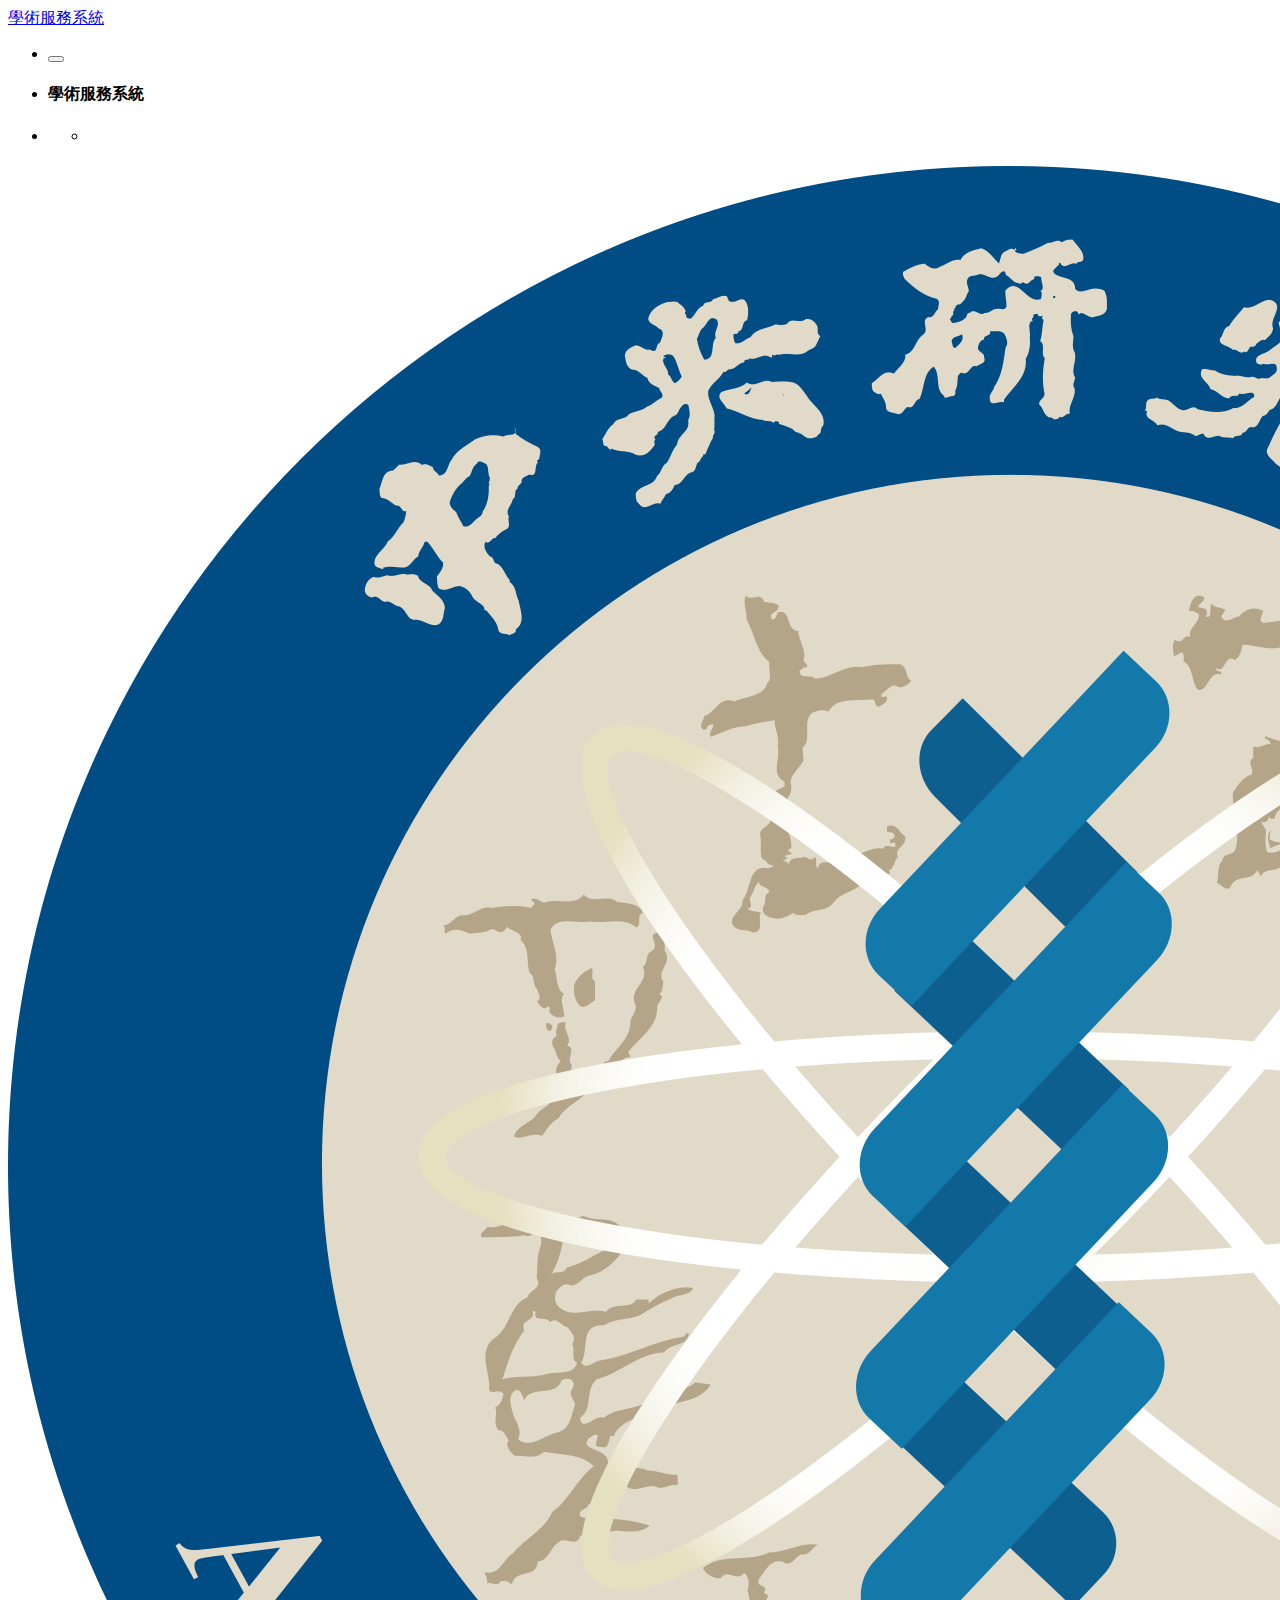
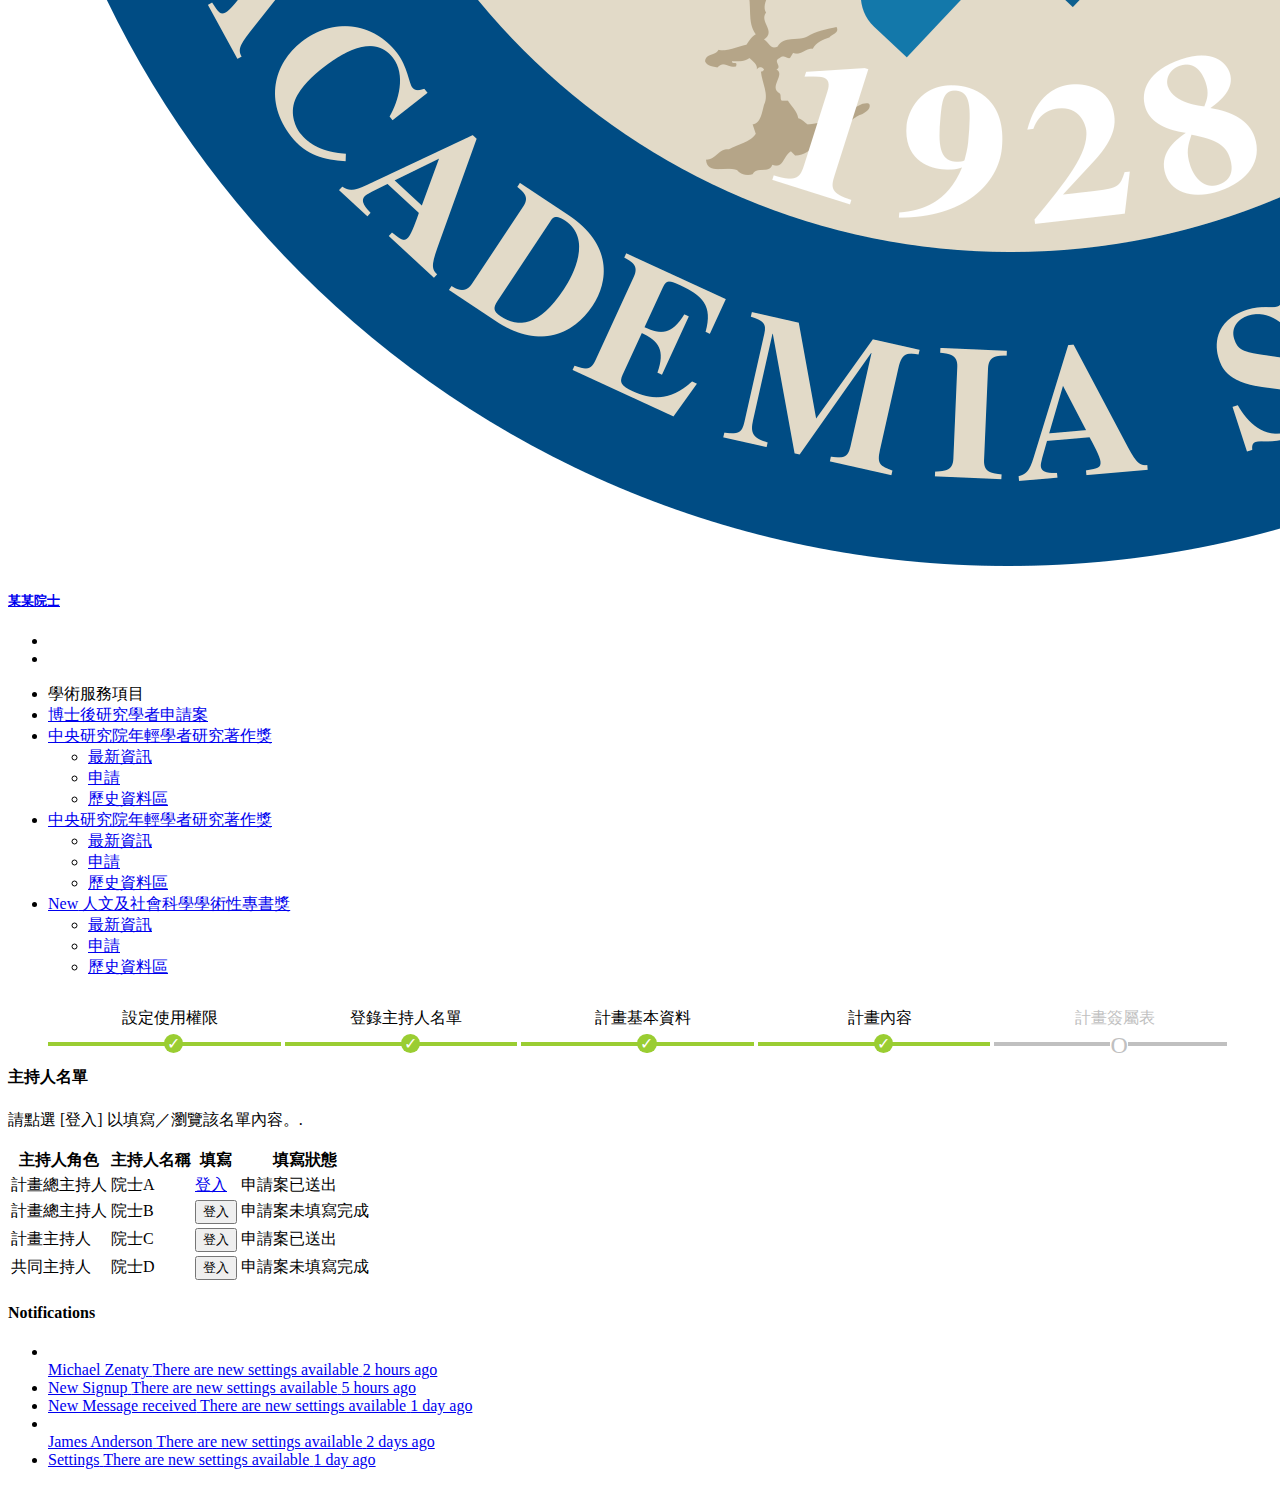
==== commit ceff274b: "STEP BAR第二版" ====
--- a/program_list.html
+++ b/program_list.html
@@ -15,7 +15,69 @@
 
         <!-- App css -->
         
-        <link type="text/css" href="style.css" rel="stylesheet">
+      <style>
+
+    <!-- Progress with steps -->
+
+    ol.progtrckr {
+        margin: 0;
+        padding: 0;
+        list-style-type: none;
+    }
+
+    ol.progtrckr li {
+        display: inline-block;
+        text-align: center;
+        line-height: 3em;
+    }
+
+    ol.progtrckr[data-progtrckr-steps="2"] li { width: 49%; }
+    ol.progtrckr[data-progtrckr-steps="3"] li { width: 33%; }
+    ol.progtrckr[data-progtrckr-steps="4"] li { width: 24%; }
+    ol.progtrckr[data-progtrckr-steps="5"] li { width: 19%; }
+    ol.progtrckr[data-progtrckr-steps="6"] li { width: 16%; }
+    ol.progtrckr[data-progtrckr-steps="7"] li { width: 14%; }
+    ol.progtrckr[data-progtrckr-steps="8"] li { width: 12%; }
+    ol.progtrckr[data-progtrckr-steps="9"] li { width: 11%; }
+
+    ol.progtrckr li.progtrckr-done {
+        color: black;
+        border-bottom: 4px solid yellowgreen;
+    }
+    ol.progtrckr li.progtrckr-todo {
+        color: silver; 
+        border-bottom: 4px solid silver;
+    }
+
+    ol.progtrckr li:after {
+        content: "\00a0\00a0";
+    }
+    ol.progtrckr li:before {
+        position: relative;
+        bottom: -2.5em;
+        float: left;
+        left: 50%;
+        line-height: 1em;
+    }
+    ol.progtrckr li.progtrckr-done:before {
+        content: "\2713";
+        color: white;
+        background-color: yellowgreen;
+        height: 1.2em;
+        width: 1.2em;
+        line-height: 1.2em;
+        border: none;
+        border-radius: 1.2em;
+    }
+    ol.progtrckr li.progtrckr-todo:before {
+        content: "\039F";
+        color: silver;
+        background-color: white;
+        font-size: 1.5em;
+        bottom: -1.6em;
+    }
+
+</style>
         <link href="assets/css/bootstrap.min.css" rel="stylesheet" type="text/css" />
         <link href="assets/css/icons.css" rel="stylesheet" type="text/css" />
         <link href="assets/css/style.css" rel="stylesheet" type="text/css" />
@@ -190,74 +252,64 @@
                         <!-- Row start -->
                         <div class="row">
                             <div class="col-sm-12">
-                                <div class="card-box">
-                                    <div class="row">
-                                        <div class="col-xl-12 mt-md-3">
-                                            <div class="phase reserve">
-                                            <ul class="step02" role="progressbar">
-                                                <li><span>主持人個人資料</span></li>
-                                                <li><span>主持人名單</span></li>
-                                                <li><span>分支計畫順序</span></li>
-                                                <li><span>計畫基本資料</span></li>
-                                            </ul>
-                                            </div>
-                                        </div>
-                                    </div>
-                                </div>
+                               
+                           <ol class="progtrckr" data-progtrckr-steps="5">
+                                <li class="progtrckr-done">設定使用權限</li>
+                                <li class="progtrckr-done">登錄主持人名單</li>
+                                <li class="progtrckr-done">計畫基本資料</li>
+                                <li class="progtrckr-done">計畫內容</li>
+                                <li class="progtrckr-todo">計畫簽屬表</li>
+                            </ol>
                             </div>
                         </div>
                         <!-- end row -->
                          <!-- Row start -->
                         <div class="">
                             <div class="col-md-12">
-                                <div class="card-box">
-
-                                    <div class="card-box table-responsive">
-                                                                <h4 class="m-t-0 header-title">主持人名單</h4>
-                                                                <p class="text-muted font-14 m-b-30">
-                                                                    請點選 [登入] 以填寫／瀏覽該名單內容。.
-                                                                </p>
-
-                                                                <table class="table table-bordered" id="datatable">
-                                                                    <thead>
-                                                                    <tr>
-                                                                        <th>主持人角色</th>
-                                                                        <th>主持人名稱</th>
-                                                                        <th>填寫</th>
-                                                                        <th>填寫狀態</th>
-                                                                    </tr>
-                                                                    </thead>
-
-
-                                                                    <tbody>
-                                                                    <tr>
-                                                                        <td>計畫總主持人</td>
-                                                                        <td>院士A</td>
-                                                                        <td><a class="btn btn-primary waves-effect waves-light" type="submit" href="program_list.html">登入</a></td>
-                                                                        <td>申請案已送出</td>
-                                                                    </tr>
-                                                                    <tr>
-                                                                        <td>計畫總主持人</td>
-                                                                        <td>院士B</td>
-                                                                        <td><button class="btn btn-primary waves-effect waves-light" type="submit">登入</button></td>
-                                                                        <td>申請案未填寫完成</td>
-                                                                    </tr>
-                                                                    <tr>
-                                                                        <td>計畫主持人</td>
-                                                                        <td>院士C</td>
-                                                                        <td><button class="btn btn-primary waves-effect waves-light" type="submit">登入</button></td>
-                                                                        <td>申請案已送出</td>
-                                                                    </tr>
-                                                                    <tr>
-                                                                        <td>共同主持人</td>
-                                                                        <td>院士D</td>
-                                                                        <td><button class="btn btn-primary waves-effect waves-light" type="submit">登入</button></td>
-                                                                        <td>申請案未填寫完成</td>
-                                                                    </tr>
-                                                                    </tbody>
-                                                                </table>
-                                                            </div>
-                                    
+                                <div class="card-box table-responsive">
+                                    <h4 class="m-t-0 header-title">主持人名單</h4>
+                                    <p class="text-muted font-14 m-b-30">
+                                        請點選 [登入] 以填寫／瀏覽該名單內容。.
+                                    </p>
+
+                                    <table class="table table-bordered" id="datatable">
+                                        <thead>
+                                        <tr>
+                                            <th>主持人角色</th>
+                                            <th>主持人名稱</th>
+                                            <th>填寫</th>
+                                            <th>填寫狀態</th>
+                                        </tr>
+                                        </thead>
+
+
+                                        <tbody>
+                                        <tr>
+                                            <td>計畫總主持人</td>
+                                            <td>院士A</td>
+                                            <td><a class="btn btn-primary waves-effect waves-light" type="submit" href="program_list.html">登入</a></td>
+                                            <td>申請案已送出</td>
+                                        </tr>
+                                        <tr>
+                                            <td>計畫總主持人</td>
+                                            <td>院士B</td>
+                                            <td><button class="btn btn-primary waves-effect waves-light" type="submit">登入</button></td>
+                                            <td>申請案未填寫完成</td>
+                                        </tr>
+                                        <tr>
+                                            <td>計畫主持人</td>
+                                            <td>院士C</td>
+                                            <td><button class="btn btn-primary waves-effect waves-light" type="submit">登入</button></td>
+                                            <td>申請案已送出</td>
+                                        </tr>
+                                        <tr>
+                                            <td>共同主持人</td>
+                                            <td>院士D</td>
+                                            <td><button class="btn btn-primary waves-effect waves-light" type="submit">登入</button></td>
+                                            <td>申請案未填寫完成</td>
+                                        </tr>
+                                        </tbody>
+                                    </table>
                                 </div>
                             </div>
 
